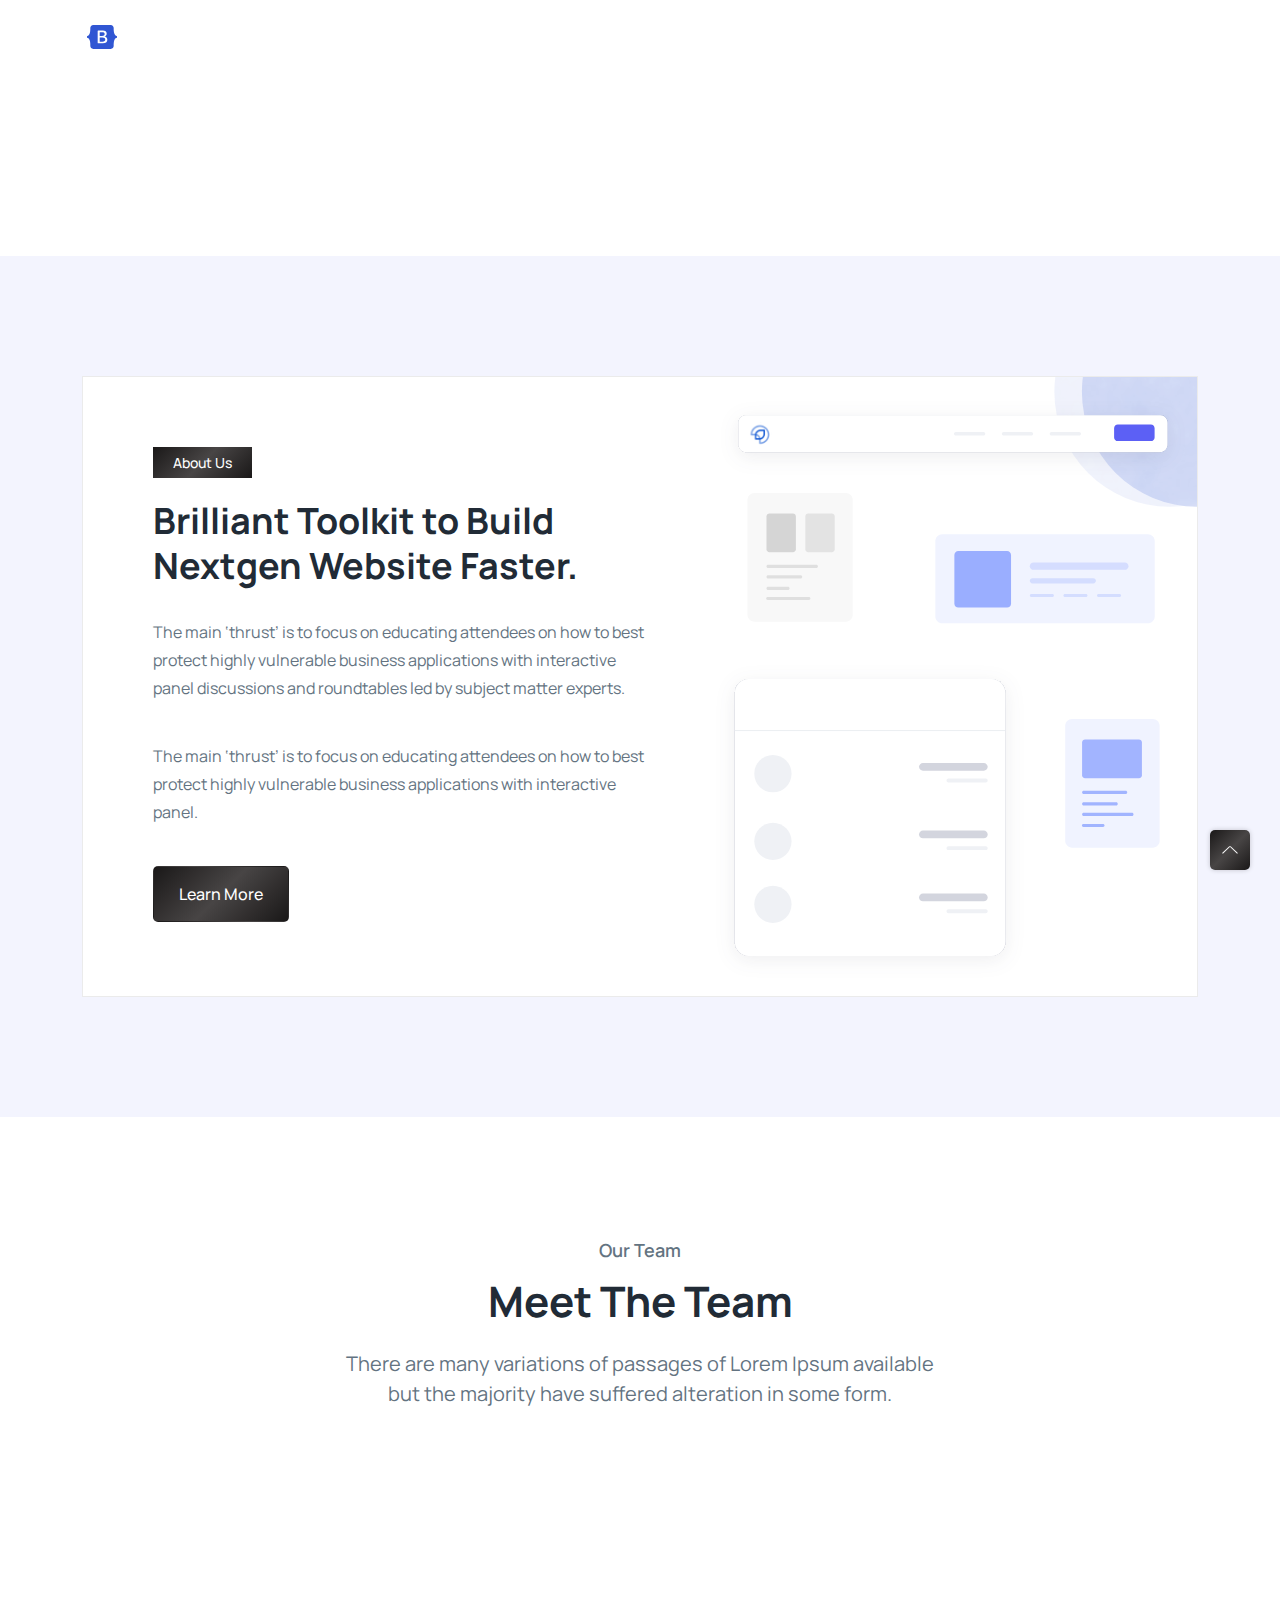
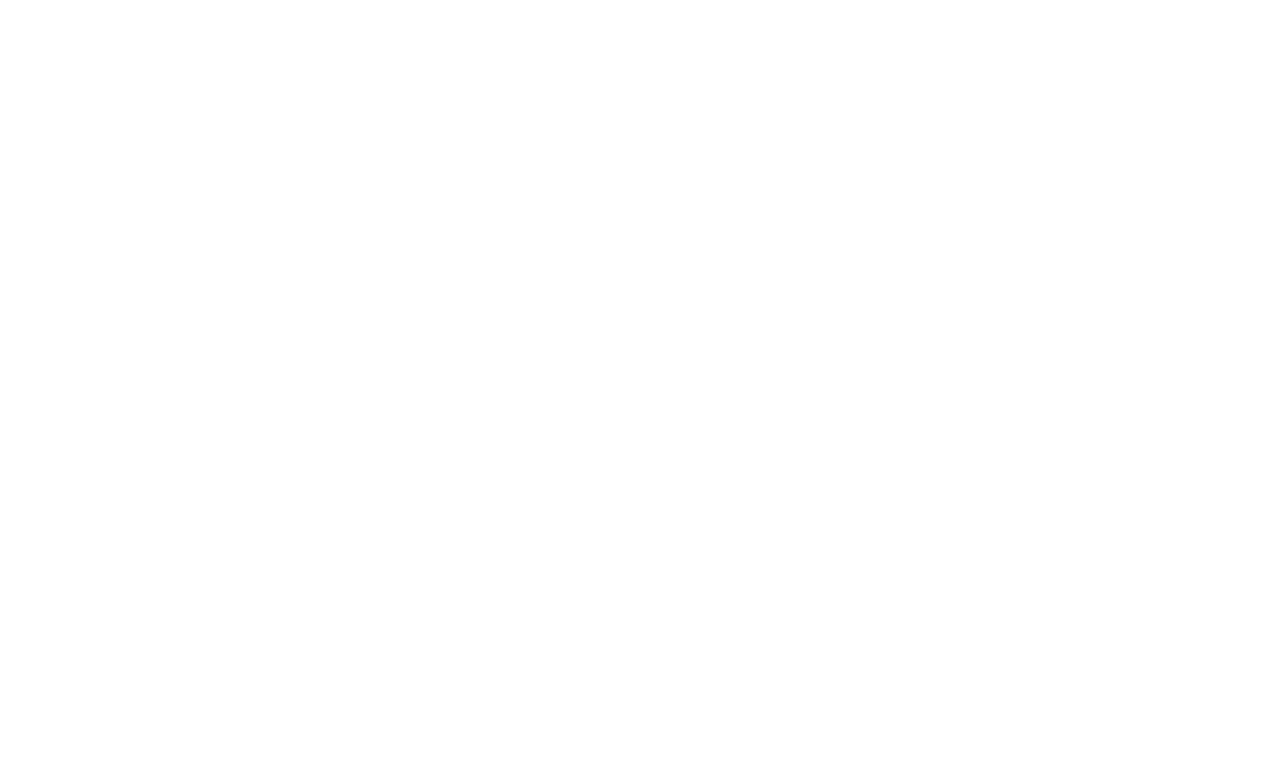
==== about.html @ 3d9ef521 "initial files" ====
<!-- =========

	Template Name: Play
	Author: UIdeck
	Author URI: https://uideck.com/
	Support: https://uideck.com/support/
	Version: 1.1

========== -->

<!DOCTYPE html>
<html lang="en">
  <head>
    <meta charset="UTF-8" />
    <meta http-equiv="X-UA-Compatible" content="IE=edge" />
    <meta name="viewport" content="width=device-width, initial-scale=1.0" />
    <title>Play | Open source Project by UIdeck</title>

    <!--====== Favicon Icon ======-->
    <link
      rel="shortcut icon"
      href="assets/images/favicon.svg"
      type="image/svg"
    />

    <!-- ===== All CSS files ===== -->
    <link rel="stylesheet" href="assets/css/bootstrap.min.css" />
    <link rel="stylesheet" href="assets/css/animate.css" />
    <link rel="stylesheet" href="assets/css/lineicons.css" />
    <link rel="stylesheet" href="assets/css/ud-styles.css" />
  </head>
  <body>
    <!-- ====== Header Start ====== -->
    <header class="ud-header">
      <div class="container">
        <div class="row">
          <div class="col-lg-12">
            <nav class="navbar navbar-expand-lg">
              <a class="navbar-brand" href="index.html">
                <img src="assets/images/logo/logo.svg" alt="Logo" />
              </a>
              <button class="navbar-toggler">
                <span class="toggler-icon"> </span>
                <span class="toggler-icon"> </span>
                <span class="toggler-icon"> </span>
              </button>

              <div class="navbar-collapse">
                <ul id="nav" class="navbar-nav mx-auto">
                  <li class="nav-item">
                    <a class="ud-menu-scroll" href="#home">Home</a>
                  </li>

                  <li class="nav-item">
                    <a class="ud-menu-scroll" href="#about">About</a>
                  </li>
                  <li class="nav-item">
                    <a class="ud-menu-scroll" href="#pricing">Pricing</a>
                  </li>
                  <li class="nav-item">
                    <a class="ud-menu-scroll" href="#team">Team</a>
                  </li>
                  <li class="nav-item">
                    <a class="ud-menu-scroll" href="#contact">Contact</a>
                  </li>
                  <li class="nav-item nav-item-has-children">
                    <a href="javascript:void(0)"> Pages </a>
                    <ul class="ud-submenu">
                      <li class="ud-submenu-item">
                        <a href="about.html" class="ud-submenu-link">
                          About Page
                        </a>
                      </li>
                      <li class="ud-submenu-item">
                        <a href="pricing.html" class="ud-submenu-link">
                          Pricing Page
                        </a>
                      </li>
                      <li class="ud-submenu-item">
                        <a href="contact.html" class="ud-submenu-link">
                          Contact Page
                        </a>
                      </li>
                      <li class="ud-submenu-item">
                        <a href="blog.html" class="ud-submenu-link">
                          Blog Grid Page
                        </a>
                      </li>
                      <li class="ud-submenu-item">
                        <a href="blog-details.html" class="ud-submenu-link">
                          Blog Details Page
                        </a>
                      </li>
                      <li class="ud-submenu-item">
                        <a href="login.html" class="ud-submenu-link">
                          Sign In Page
                        </a>
                      </li>
                      <li class="ud-submenu-item">
                        <a href="404.html" class="ud-submenu-link">404 Page</a>
                      </li>
                    </ul>
                  </li>
                </ul>
              </div>

              <div class="navbar-btn d-none d-sm-inline-block">
                <a href="login.html" class="ud-main-btn ud-login-btn">
                  Sign In
                </a>
                <a class="ud-main-btn ud-white-btn" href="javascript:void(0)">
                  Sign Up
                </a>
              </div>
            </nav>
          </div>
        </div>
      </div>
    </header>
    <!-- ====== Header End ====== -->

    <!-- ====== Banner Start ====== -->
    <section class="ud-page-banner">
      <div class="container">
        <div class="row">
          <div class="col-lg-12">
            <div class="ud-banner-content">
              <h1>About Page</h1>
            </div>
          </div>
        </div>
      </div>
    </section>
    <!-- ====== Banner End ====== -->

    <!-- ====== About Start ====== -->
    <section id="about" class="ud-about">
      <div class="container">
        <div class="ud-about-wrapper wow fadeInUp" data-wow-delay=".2s">
          <div class="ud-about-content-wrapper">
            <div class="ud-about-content">
              <span class="tag">About Us</span>
              <h2>Brilliant Toolkit to Build Nextgen Website Faster.</h2>
              <p>
                The main ‘thrust’ is to focus on educating attendees on how to
                best protect highly vulnerable business applications with
                interactive panel discussions and roundtables led by subject
                matter experts.
              </p>

              <p>
                The main ‘thrust’ is to focus on educating attendees on how to
                best protect highly vulnerable business applications with
                interactive panel.
              </p>
              <a href="javascript:void(0)" class="ud-main-btn">Learn More</a>
            </div>
          </div>
          <div class="ud-about-image">
            <img src="assets/images/about/about-image.svg" alt="about-image" />
          </div>
        </div>
      </div>
    </section>
    <!-- ====== About End ====== -->

    <!-- ====== Team Start ====== -->
    <section id="team" class="ud-team">
      <div class="container">
        <div class="row">
          <div class="col-lg-12">
            <div class="ud-section-title mx-auto text-center">
              <span>Our Team</span>
              <h2>Meet The Team</h2>
              <p>
                There are many variations of passages of Lorem Ipsum available
                but the majority have suffered alteration in some form.
              </p>
            </div>
          </div>
        </div>

        <div class="row">
          <div class="col-xl-3 col-lg-3 col-sm-6">
            <div class="ud-single-team wow fadeInUp" data-wow-delay=".1s">
              <div class="ud-team-image-wrapper">
                <div class="ud-team-image">
                  <img src="assets/images/team/team-01.png" alt="team" />
                </div>

                <img
                  src="assets/images/team/dotted-shape.svg"
                  alt="shape"
                  class="shape shape-1"
                />
                <img
                  src="assets/images/team/shape-2.svg"
                  alt="shape"
                  class="shape shape-2"
                />
              </div>
              <div class="ud-team-info">
                <h5>Adveen Desuza</h5>
                <h6>UI Designer</h6>
              </div>
              <ul class="ud-team-socials">
                <li>
                  <a href="https://twitter.com/MusharofChy">
                    <i class="lni lni-facebook-filled"></i>
                  </a>
                </li>
                <li>
                  <a href="https://twitter.com/MusharofChy">
                    <i class="lni lni-twitter-filled"></i>
                  </a>
                </li>
                <li>
                  <a href="https://twitter.com/MusharofChy">
                    <i class="lni lni-instagram-filled"></i>
                  </a>
                </li>
              </ul>
            </div>
          </div>
          <div class="col-xl-3 col-lg-3 col-sm-6">
            <div class="ud-single-team wow fadeInUp" data-wow-delay=".15s">
              <div class="ud-team-image-wrapper">
                <div class="ud-team-image">
                  <img src="assets/images/team/team-02.png" alt="team" />
                </div>

                <img
                  src="assets/images/team/dotted-shape.svg"
                  alt="shape"
                  class="shape shape-1"
                />
                <img
                  src="assets/images/team/shape-2.svg"
                  alt="shape"
                  class="shape shape-2"
                />
              </div>
              <div class="ud-team-info">
                <h5>Jezmin uniya</h5>
                <h6>Product Designer</h6>
              </div>
              <ul class="ud-team-socials">
                <li>
                  <a href="https://twitter.com/MusharofChy">
                    <i class="lni lni-facebook-filled"></i>
                  </a>
                </li>
                <li>
                  <a href="https://twitter.com/MusharofChy">
                    <i class="lni lni-twitter-filled"></i>
                  </a>
                </li>
                <li>
                  <a href="https://twitter.com/MusharofChy">
                    <i class="lni lni-instagram-filled"></i>
                  </a>
                </li>
              </ul>
            </div>
          </div>
          <div class="col-xl-3 col-lg-3 col-sm-6">
            <div class="ud-single-team wow fadeInUp" data-wow-delay=".2s">
              <div class="ud-team-image-wrapper">
                <div class="ud-team-image">
                  <img src="assets/images/team/team-03.png" alt="team" />
                </div>

                <img
                  src="assets/images/team/dotted-shape.svg"
                  alt="shape"
                  class="shape shape-1"
                />
                <img
                  src="assets/images/team/shape-2.svg"
                  alt="shape"
                  class="shape shape-2"
                />
              </div>
              <div class="ud-team-info">
                <h5>Andrieo Gloree</h5>
                <h6>App Developer</h6>
              </div>
              <ul class="ud-team-socials">
                <li>
                  <a href="https://twitter.com/MusharofChy">
                    <i class="lni lni-facebook-filled"></i>
                  </a>
                </li>
                <li>
                  <a href="https://twitter.com/MusharofChy">
                    <i class="lni lni-twitter-filled"></i>
                  </a>
                </li>
                <li>
                  <a href="https://twitter.com/MusharofChy">
                    <i class="lni lni-instagram-filled"></i>
                  </a>
                </li>
              </ul>
            </div>
          </div>
          <div class="col-xl-3 col-lg-3 col-sm-6">
            <div class="ud-single-team wow fadeInUp" data-wow-delay=".25s">
              <div class="ud-team-image-wrapper">
                <div class="ud-team-image">
                  <img src="assets/images/team/team-04.png" alt="team" />
                </div>

                <img
                  src="assets/images/team/dotted-shape.svg"
                  alt="shape"
                  class="shape shape-1"
                />
                <img
                  src="assets/images/team/shape-2.svg"
                  alt="shape"
                  class="shape shape-2"
                />
              </div>
              <div class="ud-team-info">
                <h5>Jackie Sanders</h5>
                <h6>Content Writer</h6>
              </div>
              <ul class="ud-team-socials">
                <li>
                  <a href="https://twitter.com/MusharofChy">
                    <i class="lni lni-facebook-filled"></i>
                  </a>
                </li>
                <li>
                  <a href="https://twitter.com/MusharofChy">
                    <i class="lni lni-twitter-filled"></i>
                  </a>
                </li>
                <li>
                  <a href="https://twitter.com/MusharofChy">
                    <i class="lni lni-instagram-filled"></i>
                  </a>
                </li>
              </ul>
            </div>
          </div>
        </div>
      </div>
    </section>
    <!-- ====== Team End ====== -->

    <!-- ====== Footer Start ====== -->
    <footer class="ud-footer wow fadeInUp" data-wow-delay=".15s">
      <div class="shape shape-1">
        <img src="assets/images/footer/shape-1.svg" alt="shape" />
      </div>
      <div class="shape shape-2">
        <img src="assets/images/footer/shape-2.svg" alt="shape" />
      </div>
      <div class="shape shape-3">
        <img src="assets/images/footer/shape-3.svg" alt="shape" />
      </div>
      <div class="ud-footer-widgets">
        <div class="container">
          <div class="row">
            <div class="col-xl-3 col-lg-4 col-md-6">
              <div class="ud-widget">
                <a href="index.html" class="ud-footer-logo">
                  <img src="assets/images/logo/logo.svg" alt="logo" />
                </a>
                <p class="ud-widget-desc">
                  We create digital experiences for brands and companies by
                  using technology.
                </p>
                <ul class="ud-widget-socials">
                  <li>
                    <a href="https://twitter.com/MusharofChy">
                      <i class="lni lni-facebook-filled"></i>
                    </a>
                  </li>
                  <li>
                    <a href="https://twitter.com/MusharofChy">
                      <i class="lni lni-twitter-filled"></i>
                    </a>
                  </li>
                  <li>
                    <a href="https://twitter.com/MusharofChy">
                      <i class="lni lni-instagram-filled"></i>
                    </a>
                  </li>
                  <li>
                    <a href="https://twitter.com/MusharofChy">
                      <i class="lni lni-linkedin-original"></i>
                    </a>
                  </li>
                </ul>
              </div>
            </div>

            <div class="col-xl-2 col-lg-2 col-md-6 col-sm-6">
              <div class="ud-widget">
                <h5 class="ud-widget-title">About Us</h5>
                <ul class="ud-widget-links">
                  <li>
                    <a href="javascript:void(0)">Home</a>
                  </li>
                  <li>
                    <a href="javascript:void(0)">Features</a>
                  </li>
                  <li>
                    <a href="javascript:void(0)">About</a>
                  </li>
                  <li>
                    <a href="javascript:void(0)">Testimonial</a>
                  </li>
                </ul>
              </div>
            </div>
            <div class="col-xl-2 col-lg-3 col-md-6 col-sm-6">
              <div class="ud-widget">
                <h5 class="ud-widget-title">Features</h5>
                <ul class="ud-widget-links">
                  <li>
                    <a href="javascript:void(0)">How it works</a>
                  </li>
                  <li>
                    <a href="javascript:void(0)">Privacy policy</a>
                  </li>
                  <li>
                    <a href="javascript:void(0)">Terms of service</a>
                  </li>
                  <li>
                    <a href="javascript:void(0)">Refund policy</a>
                  </li>
                </ul>
              </div>
            </div>
            <div class="col-xl-2 col-lg-3 col-md-6 col-sm-6">
              <div class="ud-widget">
                <h5 class="ud-widget-title">Our Products</h5>
                <ul class="ud-widget-links">
                  <li>
                    <a
                      href="https://lineicons.com/"
                      rel="nofollow noopner"
                      target="_blank"
                      >Lineicons
                    </a>
                  </li>
                  <li>
                    <a
                      href="https://ecommercehtml.com/"
                      rel="nofollow noopner"
                      target="_blank"
                      >Ecommerce HTML</a
                    >
                  </li>
                  <li>
                    <a
                      href="https://ayroui.com/"
                      rel="nofollow noopner"
                      target="_blank"
                      >Ayro UI</a
                    >
                  </li>
                  <li>
                    <a
                      href="https://graygrids.com/"
                      rel="nofollow noopner"
                      target="_blank"
                      >Plain Admin</a
                    >
                  </li>
                </ul>
              </div>
            </div>
            <div class="col-xl-3 col-lg-6 col-md-8 col-sm-10">
              <div class="ud-widget">
                <h5 class="ud-widget-title">Partners</h5>
                <ul class="ud-widget-brands">
                  <li>
                    <a
                      href="https://ayroui.com/"
                      rel="nofollow noopner"
                      target="_blank"
                    >
                      <img
                        src="assets/images/footer/brands/ayroui.svg"
                        alt="ayroui"
                      />
                    </a>
                  </li>
                  <li>
                    <a
                      href="https://ecommercehtml.com/"
                      rel="nofollow noopner"
                      target="_blank"
                    >
                      <img
                        src="assets/images/footer/brands/ecommerce-html.svg"
                        alt="ecommerce-html"
                      />
                    </a>
                  </li>
                  <li>
                    <a
                      href="https://graygrids.com/"
                      rel="nofollow noopner"
                      target="_blank"
                    >
                      <img
                        src="assets/images/footer/brands/graygrids.svg"
                        alt="graygrids"
                      />
                    </a>
                  </li>
                  <li>
                    <a
                      href="https://lineicons.com/"
                      rel="nofollow noopner"
                      target="_blank"
                    >
                      <img
                        src="assets/images/footer/brands/lineicons.svg"
                        alt="lineicons"
                      />
                    </a>
                  </li>
                  <li>
                    <a
                      href="https://uideck.com/"
                      rel="nofollow noopner"
                      target="_blank"
                    >
                      <img
                        src="assets/images/footer/brands/uideck.svg"
                        alt="uideck"
                      />
                    </a>
                  </li>
                  <li>
                    <a
                      href="https://tailwindtemplates.co/"
                      rel="nofollow noopner"
                      target="_blank"
                    >
                      <img
                        src="assets/images/footer/brands/tailwindtemplates.svg"
                        alt="tailwindtemplates"
                      />
                    </a>
                  </li>
                </ul>
              </div>
            </div>
          </div>
        </div>
      </div>
      <div class="ud-footer-bottom">
        <div class="container">
          <div class="row">
            <div class="col-md-8">
              <ul class="ud-footer-bottom-left">
                <li>
                  <a href="javascript:void(0)">Privacy policy</a>
                </li>
                <li>
                  <a href="javascript:void(0)">Support policy</a>
                </li>
                <li>
                  <a href="javascript:void(0)">Terms of service</a>
                </li>
              </ul>
            </div>
            <div class="col-md-4">
              <p class="ud-footer-bottom-right">
                Designed and Developed by
                <a href="https://uideck.com" rel="nofollow">UIdeck</a>
              </p>
            </div>
          </div>
        </div>
      </div>
    </footer>
    <!-- ====== Footer End ====== -->

    <!-- ====== Back To Top Start ====== -->
    <a href="javascript:void(0)" class="back-to-top">
      <i class="lni lni-chevron-up"> </i>
    </a>
    <!-- ====== Back To Top End ====== -->

    <!-- ====== All Javascript Files ====== -->
    <script src="assets/js/bootstrap.bundle.min.js"></script>
    <script src="assets/js/wow.min.js"></script>
    <script src="assets/js/main.js"></script>
  </body>
</html>
---- assets/css/ud-styles.css ----
/* =======

	Template Name: Play Bootstrap
	Author: UIdeck
	Author URI: https://uideck.com/
	Support: https://github.com/uideck/
	Version: 1.0

======== */
/*===========================
  COMMON css 
===========================*/
@import url("https://fonts.googleapis.com/css2?family=Inter:wght@200;300;400;500;600;700;800;900&display=swap");
@import url('https://fonts.googleapis.com/css2?family=Manrope:wght@200..800&display=swap');
:root {
  --font: "Manrope", sans-serif;
  --body-color: #637381;
  --heading-color: #212b36;
  --primary-color: linear-gradient(135deg, #1a1818, #484545,#1a1818)  ;
  --white: #ffffff;
}

body {
  font-family: var(--font);
  font-weight: normal;
  font-style: normal;
  color: var(--body-color);
  overflow-x: hidden;
}

* {
  margin: 0;
  padding: 0;
  -webkit-box-sizing: border-box;
  box-sizing: border-box;
}

img {
  max-width: 100%;
}

a,
button,
input,
textarea {
  -webkit-transition: all 0.3s ease-out 0s;
  transition: all 0.3s ease-out 0s;
}

a,
a:focus,
input:focus,
textarea:focus,
button:focus,
.navbar-toggler:focus {
  text-decoration: none;
  outline: none;
  -webkit-box-shadow: none;
          box-shadow: none;
}

a:focus,
a:hover {
  text-decoration: none;
}

i,
span,
a {
  display: inline-block;
}

audio,
canvas,
iframe,
img,
svg,
video {
  vertical-align: middle;
}

h1,
h2,
h3,
h4,
h5,
h6 {
  font-weight: 700;
  color: var(--heading-color);
  margin: 0px;
}

h1 {
  font-size: 48px;
}

h2 {
  font-size: 36px;
}

h3 {
  font-size: 28px;
}

h4 {
  font-size: 22px;
}

h5 {
  font-size: 18px;
}

h6 {
  font-size: 16px;
}

ul,
ol {
  margin: 0px;
  padding: 0px;
  list-style-type: none;
}

p {
  font-size: 16px;
  font-weight: 400;
  line-height: 26px;
  color: var(--body-color);
  margin: 0px;
}

.bg_cover {
  background-position: center center;
  background-size: cover;
  background-repeat: no-repeat;
  width: 100%;
  height: 100%;
}

/*===== All Button Style =====*/
.ud-main-btn {
  display: inline-block;
  text-align: center;
  white-space: nowrap;
  vertical-align: middle;
  font-weight: 500;
  font-size: 16px;
  border-radius: 5px;
  padding: 15px 25px;
  border: 1px solid transparent;
  color: var(--white);
  cursor: pointer;
  z-index: 5;
  -webkit-transition: all 0.4s ease-out 0s;
  transition: all 0.4s ease-out 0s;
  background: var(--primary-color);
}

.ud-main-btn:hover {
  color: var(--white);
  background: var(--heading-color);
}

@media (max-width: 767px) {
  .container {
    padding-left: 40px;
    padding-right: 40px;
  }
}

@media only screen and (min-width: 576px) and (max-width: 767px) {
  .container {
    padding-left: 20px;
    padding-right: 20px;
  }
}

.back-to-top {
  width: 40px;
  height: 40px;
  line-height: 40px;
  background: var(--primary-color);
  -webkit-box-shadow: 0px 0px 5px rgba(0, 0, 0, 0.2);
          box-shadow: 0px 0px 5px rgba(0, 0, 0, 0.2);
  text-align: center;
  -webkit-box-pack: center;
      -ms-flex-pack: center;
          justify-content: center;
  -webkit-box-align: center;
      -ms-flex-align: center;
          align-items: center;
  border-radius: 5px;
  position: fixed;
  right: 30px;
  bottom: 30px;
  z-index: 99;
  color: var(--white);
}

.back-to-top:hover {
  color: var(--white);
  background: var(--heading-color);
}

/* ===== Header CSS ===== */
.ud-header {
  position: absolute;
  top: 0;
  left: 0;
  width: 100%;
  z-index: 99;
  -webkit-transition: all 0.3s ease-out 0s;
  transition: all 0.3s ease-out 0s;
}

.sticky {
  position: fixed;
  z-index: 99;
  background-color: rgba(255, 255, 255, 0.8);
  -webkit-backdrop-filter: blur(5px);
          backdrop-filter: blur(5px);
  -webkit-box-shadow: inset 0 -1px 0 0 rgba(0, 0, 0, 0.1);
  box-shadow: inset 0 -1px 0 0 rgba(0, 0, 0, 0.1);
  -webkit-transition: all 0.3s ease-out 0s;
  transition: all 0.3s ease-out 0s;
}

.sticky .navbar {
  padding: 0;
}

.navbar {
  padding: 0px 0;
  border-radius: 5px;
  position: relative;
  -webkit-transition: all 0.3s ease-out 0s;
  transition: all 0.3s ease-out 0s;
}

.navbar-brand {
  padding: 0;
}

@media only screen and (min-width: 768px) and (max-width: 991px), (max-width: 767px) {
  .navbar-brand {
    padding: 5px 0px;
  }
}

.navbar-brand img {
  max-width: 160px;
}

.navbar-toggler {
  padding: 0;
}

.navbar-toggler .toggler-icon {
  width: 30px;
  height: 2px;
  background-color: var(--white);
  display: block;
  margin: 5px 0;
  position: relative;
  -webkit-transition: all 0.3s ease-out 0s;
  transition: all 0.3s ease-out 0s;
}

.navbar-toggler.active .toggler-icon:nth-of-type(1) {
  -webkit-transform: rotate(45deg);
  transform: rotate(45deg);
  top: 7px;
}

.navbar-toggler.active .toggler-icon:nth-of-type(2) {
  opacity: 0;
}

.navbar-toggler.active .toggler-icon:nth-of-type(3) {
  -webkit-transform: rotate(135deg);
  transform: rotate(135deg);
  top: -7px;
}

@media only screen and (min-width: 768px) and (max-width: 991px), (max-width: 767px) {
  .navbar-collapse {
    position: absolute;
    top: 100%;
    right: 0;
    max-width: 300px;
    width: 100%;
    background-color: var(--white);
    z-index: 9;
    -webkit-box-shadow: 0px 15px 20px 0px rgba(0, 0, 0, 0.1);
    box-shadow: 0px 15px 20px 0px rgba(0, 0, 0, 0.1);
    padding: 0px;
    display: none;
    border-radius: 5px;
  }
  .navbar-collapse.show {
    display: block;
  }
}

@media only screen and (min-width: 768px) and (max-width: 991px), (max-width: 767px) {
  .navbar-nav {
    padding: 20px 30px;
  }
}

.navbar-nav .nav-item {
  position: relative;
  padding: 0px 20px;
}

@media only screen and (min-width: 992px) and (max-width: 1199px) {
  .navbar-nav .nav-item {
    padding: 0px 12px;
  }
}

@media only screen and (min-width: 768px) and (max-width: 991px), (max-width: 767px) {
  .navbar-nav .nav-item {
    padding: 0px;
  }
}

.navbar-nav .nav-item > a {
  font-size: 16px;
  font-weight: 400;
  color: var(--white);
  -webkit-transition: all 0.3s ease-out 0s;
  transition: all 0.3s ease-out 0s;
  padding: 25px 8px;
  position: relative;
}

@media only screen and (min-width: 768px) and (max-width: 991px), (max-width: 767px) {
  .navbar-nav .nav-item > a {
    display: block;
    padding: 8px 0;
    color: var(--heading-color);
  }
}

.navbar-nav .nav-item > a:hover, .navbar-nav .nav-item > a.active {
  color: var(--white);
  opacity: 0.5;
}

@media only screen and (min-width: 768px) and (max-width: 991px), (max-width: 767px) {
  .navbar-nav .nav-item > a:hover, .navbar-nav .nav-item > a.active {
    color: var(--primary-color);
    opacity: 1;
  }
}

.navbar-nav .nav-item .ud-submenu {
  position: absolute;
  width: 250px;
  background: var(--white);
  top: 110%;
  padding: 20px 30px;
  -webkit-box-shadow: 0 15px 44px rgba(140, 140, 140, 0.18);
          box-shadow: 0 15px 44px rgba(140, 140, 140, 0.18);
  border-radius: 5px;
  opacity: 0;
  visibility: hidden;
  -webkit-transition: all 0.3s ease-out 0s;
  transition: all 0.3s ease-out 0s;
}

@media only screen and (min-width: 768px) and (max-width: 991px), (max-width: 767px) {
  .navbar-nav .nav-item .ud-submenu {
    position: static;
    -webkit-box-shadow: none;
            box-shadow: none;
    width: 100%;
    padding: 0px;
    opacity: 1;
    visibility: visible;
    display: none;
  }
}

.navbar-nav .nav-item .ud-submenu.show {
  display: block;
}

.navbar-nav .nav-item .ud-submenu .ud-submenu-link {
  padding: 7px 0;
  color: var(--heading-color);
  font-size: 14px;
}

.navbar-nav .nav-item .ud-submenu .ud-submenu-link:hover {
  color: var(--primary-color);
}

.navbar-nav .nav-item:hover > a {
  color: var(--white);
  opacity: 0.5;
}

@media only screen and (min-width: 768px) and (max-width: 991px), (max-width: 767px) {
  .navbar-nav .nav-item:hover > a {
    color: var(--primary-color);
    opacity: 1;
  }
}

.navbar-nav .nav-item:hover > .ud-submenu {
  opacity: 1;
  visibility: visible;
  top: 100%;
}

.navbar-nav .nav-item.nav-item-has-children > a {
  position: relative;
}

.navbar-nav .nav-item.nav-item-has-children > a::after {
  content: "";
  -webkit-box-sizing: border-box;
          box-sizing: border-box;
  position: absolute;
  width: 10px;
  height: 10px;
  border-bottom: 2px solid;
  border-right: 2px solid;
  -webkit-transform: rotate(45deg) translateY(-50%);
          transform: rotate(45deg) translateY(-50%);
  right: -15px;
  top: 50%;
  margin-top: -2px;
}

@media only screen and (min-width: 768px) and (max-width: 991px), (max-width: 767px) {
  .navbar-nav .nav-item.nav-item-has-children > a::after {
    right: 5px;
  }
}

@media only screen and (min-width: 768px) and (max-width: 991px), (max-width: 767px) {
  .navbar-btn {
    position: absolute;
    top: 50%;
    right: 50px;
    -webkit-transform: translateY(-50%);
    transform: translateY(-50%);
  }
}

.navbar-btn .ud-main-btn {
  padding: 8px 16px;
  background: transparent;
}

.navbar-btn .ud-login-btn:hover {
  opacity: 0.5;
}

.navbar-btn .ud-white-btn {
  background: rgba(255, 255, 255, 0.2);
}

.navbar-btn .ud-white-btn:hover {
  background: white;
  color: var(--heading-color);
}

.sticky .navbar-toggler .toggler-icon {
  background-color: var(--heading-color);
}

.sticky .navbar-nav .nav-item:hover > a {
  color: var(--primary-color);
  opacity: 1;
}

.sticky .navbar-nav .nav-item a {
  color: var(--heading-color);
}

.sticky .navbar-nav .nav-item a.active, .sticky .navbar-nav .nav-item a:hover {
  color: var(--primary-color);
  opacity: 1;
}

.sticky .navbar-btn .ud-main-btn.ud-login-btn {
  color: var(--heading-color);
}

.sticky .navbar-btn .ud-main-btn.ud-login-btn:hover {
  color: var(--primary-color);
  opacity: 1;
}

.sticky .navbar-btn .ud-white-btn {
  background: var(--primary-color);
  color: var(--white);
}

.sticky .navbar-btn .ud-white-btn:hover {
  background: var(--heading-color);
}

/* ===== Hero CSS ===== */
.ud-hero {
  background: var(--primary-color);
  padding-top: 180px;
}

@media only screen and (min-width: 768px) and (max-width: 991px) {
  .ud-hero {
    padding-top: 160px;
  }
}

@media (max-width: 767px) {
  .ud-hero {
    padding-top: 130px;
  }
}

.ud-hero-content {
  max-width: 780px;
  margin: auto;
  margin-bottom: 30px;
}

.ud-hero-content .ud-hero-title {
  color: var(--white);
  font-weight: 700;
  font-size: 45px;
  line-height: 60px;
  text-align: center;
  margin-bottom: 30px;
}

@media only screen and (min-width: 768px) and (max-width: 991px) {
  .ud-hero-content .ud-hero-title {
    font-size: 38px;
    line-height: 50px;
  }
}

@media (max-width: 767px) {
  .ud-hero-content .ud-hero-title {
    font-size: 26px;
    line-height: 38px;
  }
}

.ud-hero-content .ud-hero-desc {
  font-weight: normal;
  font-size: 20px;
  line-height: 35px;
  text-align: center;
  color: var(--white);
  opacity: 0.8;
  max-width: 600px;
  margin: auto;
  margin-bottom: 30px;
}

@media (max-width: 767px) {
  .ud-hero-content .ud-hero-desc {
    font-size: 16px;
    line-height: 30px;
  }
}

.ud-hero-buttons {
  display: -webkit-box;
  display: -ms-flexbox;
  display: flex;
  -webkit-box-align: center;
      -ms-flex-align: center;
          align-items: center;
  -webkit-box-pack: center;
      -ms-flex-pack: center;
          justify-content: center;
}

.ud-hero-buttons .ud-main-btn {
  margin: 8px;
}

@media (max-width: 767px) {
  .ud-hero-buttons .ud-main-btn {
    margin: 5px;
  }
}

@media (max-width: 767px) {
  .ud-hero-buttons .ud-main-btn {
    padding: 12px 16px;
  }
}

.ud-hero-buttons .ud-white-btn {
  background: var(--white);
  color: var(--heading-color);
}

.ud-hero-buttons .ud-white-btn:hover {
  -webkit-box-shadow: 0px 0px 25px rgba(0, 0, 0, 0.2);
          box-shadow: 0px 0px 25px rgba(0, 0, 0, 0.2);
  background: #fefefe;
  color: var(--primary-color);
}

.ud-hero-buttons .ud-link-btn:hover {
  color: var(--white);
  background: transparent;
  opacity: 0.5;
}

.ud-hero-brands-wrapper {
  text-align: center;
  margin-bottom: 40px;
}

.ud-hero-brands-wrapper img {
  -webkit-transition: all 0.3s;
  transition: all 0.3s;
  opacity: 0.5;
  max-width: 250px;
}

.ud-hero-brands-wrapper img:hover {
  opacity: 1;
}

.ud-hero-image {
  max-width: 845px;
  margin: auto;
  text-align: center;
  position: relative;
  z-index: 1;
}

.ud-hero-image img {
  max-width: 100%;
  text-align: center;
}

.ud-hero-image .shape {
  position: absolute;
  z-index: -1;
}

.ud-hero-image .shape.shape-1 {
  bottom: 0;
  left: -30px;
}

.ud-hero-image .shape.shape-2 {
  top: -20px;
  right: -20px;
}

/* ===== Features CSS ===== */
.ud-features {
  padding-top: 120px;
  padding-bottom: 90px;
}

@media (max-width: 767px) {
  .ud-features {
    padding-top: 80px;
    padding-bottom: 40px;
  }
}

.ud-section-title {
  max-width: 620px;
  margin-bottom: 70px;
}

.ud-section-title span {
  font-weight: 600;
  font-size: 18px;
  color: var(--primary-color);
  margin-bottom: 10px;
}

.ud-section-title h2 {
  font-weight: 700;
  font-size: 42px;
  line-height: 55px;
  text-transform: capitalize;
  color: var(--heading-color);
  margin-bottom: 20px;
}

.ud-section-title p {
  font-size: 20px;
  line-height: 30px;
}

@media (max-width: 767px) {
  .ud-section-title p {
    font-size: 16px;
    line-height: 26px;
  }
}

.ud-single-feature {
  margin-bottom: 40px;
}

.ud-single-feature:hover .ud-feature-icon::before {
  -webkit-transform: rotate(45deg);
  transform: rotate(45deg);
}

.ud-single-feature .ud-feature-icon {
  width: 70px;
  height: 70px;
  display: -webkit-box;
  display: -ms-flexbox;
  display: flex;
  -webkit-box-align: center;
      -ms-flex-align: center;
          align-items: center;
  -webkit-box-pack: center;
      -ms-flex-pack: center;
          justify-content: center;
  border-radius: 14px;
  background: var(--primary-color);
  font-size: 32px;
  color: var(--white);
  position: relative;
  z-index: 1;
  text-align: center;
  margin-bottom: 40px;
}

.ud-single-feature .ud-feature-icon::before {
  content: "";
  position: absolute;
  width: 100%;
  height: 100%;
  top: 0;
  left: 0;
  border-radius: 14px;
  background: var(--primary-color);
  opacity: 0.2;
  z-index: -1;
  -webkit-transform: rotate(23deg);
  transform: rotate(23deg);
  -webkit-transition: all 0.3s ease-out 0s;
  transition: all 0.3s ease-out 0s;
}

.ud-single-feature .ud-feature-title {
  font-weight: 700;
  font-size: 20px;
  line-height: 28px;
  margin-bottom: 12px;
}

@media only screen and (min-width: 992px) and (max-width: 1199px) {
  .ud-single-feature .ud-feature-title {
    font-size: 18px;
    line-height: 26px;
  }
}

.ud-single-feature .ud-feature-desc {
  font-size: 16px;
  line-height: 24px;
  margin-bottom: 40px;
}

.ud-single-feature .ud-feature-link {
  font-weight: 500;
  color: var(--body-color);
}

.ud-single-feature .ud-feature-link:hover {
  color: var(--primary-color);
}

/* ===== About CSS ===== */
.ud-about {
  background: #f3f4fe;
  padding: 120px 0;
}

@media (max-width: 767px) {
  .ud-about {
    padding: 80px 0;
  }
}

.ud-about-wrapper {
  background: var(--white);
  border: 1px solid rgba(0, 0, 0, 0.08);
  display: -webkit-box;
  display: -ms-flexbox;
  display: flex;
  -webkit-box-pack: justify;
      -ms-flex-pack: justify;
          justify-content: space-between;
}

@media only screen and (min-width: 768px) and (max-width: 991px), (max-width: 767px) {
  .ud-about-wrapper {
    display: block;
  }
}

.ud-about-content-wrapper {
  padding: 70px;
}

@media (max-width: 767px) {
  .ud-about-content-wrapper {
    padding: 50px 30px;
  }
}

@media only screen and (min-width: 576px) and (max-width: 767px) {
  .ud-about-content-wrapper {
    padding: 50px;
  }
}

.ud-about-content {
  max-width: 500px;
}

.ud-about-content .tag {
  font-weight: 500;
  font-size: 14px;
  color: var(--white);
  background: var(--primary-color);
  padding: 5px 20px;
  display: inline-block;
  margin-bottom: 20px;
}

.ud-about-content h2 {
  font-weight: bold;
  font-size: 36px;
  line-height: 45px;
  margin-bottom: 30px;
}

@media (max-width: 767px) {
  .ud-about-content h2 {
    font-size: 26px;
    line-height: 38px;
  }
}

.ud-about-content p {
  font-size: 16px;
  line-height: 28px;
  margin-bottom: 40px;
}

.ud-about-content .ud-main-btn:hover {
  background: #2748b4;
  -webkit-box-shadow: 0px 0px 10px rgba(0, 0, 0, 0.3);
          box-shadow: 0px 0px 10px rgba(0, 0, 0, 0.3);
}

@media only screen and (min-width: 768px) and (max-width: 991px), (max-width: 767px) {
  .ud-about-image {
    text-align: center;
  }
}

/* ===== Pricing CSS ===== */
.ud-pricing {
  padding-top: 120px;
  padding-bottom: 90px;
}

@media (max-width: 767px) {
  .ud-pricing {
    padding-top: 80px;
    padding-bottom: 40px;
  }
}

.ud-single-pricing {
  margin-bottom: 40px;
  background: var(--white);
  border: 2px solid #d4deff;
  border-radius: 8px;
  text-align: center;
  padding: 45px 30px;
  position: relative;
}

.ud-single-pricing.active {
  background: -webkit-gradient(linear, left top, left bottom, from(#3056d3), to(#179bee));
  background: linear-gradient(180deg, #3056d3 0%, #179bee 100%);
  border: none;
  padding: 55px 30px;
}

.ud-single-pricing.active .ud-pricing-header h3,
.ud-single-pricing.active .ud-pricing-header h4 {
  color: var(--white);
}

.ud-single-pricing.active .ud-pricing-body li {
  color: var(--white);
}

.ud-single-pricing.first-item::after, .ud-single-pricing.last-item::after {
  content: "";
  position: absolute;
  width: 55px;
  height: 55px;
  z-index: 1;
}

.ud-single-pricing.first-item::after {
  background: var(--primary-color);
  left: -2px;
  bottom: -2px;
  border-radius: 0px 55px 0px 8px;
}

.ud-single-pricing.last-item::after {
  background: #13c296;
  top: -2px;
  right: -2px;
  border-radius: 0px 8px 0px 55px;
}

.ud-single-pricing .ud-popular-tag {
  display: inline-block;
  padding: 10px 25px;
  background: var(--white);
  border-radius: 30px;
  color: var(--primary-color);
  margin-bottom: 20px;
  font-weight: 600;
}

.ud-single-pricing .ud-pricing-header h3 {
  font-weight: 500;
  font-size: 15px;
  margin-bottom: 8px;
}

.ud-single-pricing .ud-pricing-header h4 {
  font-weight: 600;
  font-size: 26px;
  color: var(--primary-color);
  margin-bottom: 40px;
}

.ud-single-pricing .ud-pricing-body {
  margin-bottom: 40px;
}

.ud-single-pricing .ud-pricing-body li {
  font-weight: 500;
  font-size: 15px;
  margin-bottom: 18px;
}

.ud-single-pricing .ud-main-btn {
  border-radius: 30px;
  padding: 15px 40px;
}

.ud-single-pricing .ud-border-btn {
  border: 1px solid #d4deff;
  color: var(--primary-color);
  background: var(--white);
}

.ud-single-pricing .ud-border-btn:hover {
  color: var(--white);
  border-color: var(--primary-color);
  background: var(--primary-color);
}

.ud-single-pricing .ud-white-btn {
  background: var(--white);
  color: var(--heading-color);
}

.ud-single-pricing .ud-white-btn:hover {
  color: var(--white);
  background: var(--heading-color);
}

/* ===== FAQ CSS ===== */
.ud-faq {
  padding-top: 120px;
  padding-bottom: 90px;
  background: #f3f4fe;
  position: relative;
  z-index: 1;
}

@media (max-width: 767px) {
  .ud-faq {
    padding-top: 80px;
    padding-bottom: 50px;
  }
}

.ud-faq .shape {
  position: absolute;
  z-index: -1;
  left: 0;
  bottom: 0;
}

.ud-single-faq {
  background: var(--white);
  border: 1px solid #f3f4fe;
  -webkit-box-shadow: 0px 20px 95px rgba(201, 203, 204, 0.3);
          box-shadow: 0px 20px 95px rgba(201, 203, 204, 0.3);
  border-radius: 10px;
  margin-bottom: 30px;
}

.ud-single-faq .ud-faq-btn {
  text-align: left;
  display: -webkit-box;
  display: -ms-flexbox;
  display: flex;
  width: 100%;
  -webkit-box-align: center;
      -ms-flex-align: center;
          align-items: center;
  border: none;
  background: transparent;
  font-weight: 600;
  font-size: 18px;
  color: var(--heading-color);
  opacity: 0.88;
  padding: 30px;
}

@media only screen and (min-width: 992px) and (max-width: 1199px), (max-width: 767px) {
  .ud-single-faq .ud-faq-btn {
    padding: 15px;
  }
}

.ud-single-faq .ud-faq-btn.collapsed span.icon i {
  -webkit-transform: rotate(0deg);
  transform: rotate(0deg);
}

.ud-single-faq .ud-faq-btn span.icon {
  display: -webkit-box;
  display: -ms-flexbox;
  display: flex;
  -webkit-box-align: center;
      -ms-flex-align: center;
          align-items: center;
  -webkit-box-pack: center;
      -ms-flex-pack: center;
          justify-content: center;
  width: 42px;
  height: 42px;
  background: rgba(48, 86, 211, 0.06);
  border-radius: 10px;
  color: var(--primary-color);
  margin-right: 24px;
}

.ud-single-faq .ud-faq-btn span.icon i {
  -webkit-transform: rotate(180deg);
  transform: rotate(180deg);
  -webkit-transition: all 0.3s;
  transition: all 0.3s;
  font-size: 14px;
  font-weight: 700;
}

.ud-single-faq .ud-faq-body {
  padding: 0px 30px 40px 95px;
}

@media only screen and (min-width: 992px) and (max-width: 1199px), (max-width: 767px) {
  .ud-single-faq .ud-faq-body {
    padding: 0px 16px 20px 82px;
  }
}

/* ===== Testimonials CSS ===== */
.ud-testimonials {
  padding-top: 120px;
}

@media (max-width: 767px) {
  .ud-testimonials {
    padding-top: 80px;
  }
}

.ud-single-testimonial {
  padding: 30px;
  -webkit-box-shadow: 0px 60px 120px -20px #ebeffd;
          box-shadow: 0px 60px 120px -20px #ebeffd;
  background: var(--white);
  margin-bottom: 50px;
}

.ud-single-testimonial .ud-testimonial-ratings {
  margin-bottom: 10px;
}

.ud-single-testimonial .ud-testimonial-ratings i {
  color: #fbb040;
}

.ud-single-testimonial .ud-testimonial-content {
  margin-bottom: 25px;
}

.ud-single-testimonial .ud-testimonial-content p {
  font-size: 16px;
  line-height: 30px;
  color: #637381;
}

.ud-single-testimonial .ud-testimonial-info {
  display: -webkit-box;
  display: -ms-flexbox;
  display: flex;
  -webkit-box-align: center;
      -ms-flex-align: center;
          align-items: center;
}

.ud-single-testimonial .ud-testimonial-info .ud-testimonial-image {
  width: 50px;
  height: 50px;
  border-radius: 50%;
  overflow: hidden;
  margin-right: 20px;
}

.ud-single-testimonial .ud-testimonial-info .ud-testimonial-meta h4 {
  font-weight: 600;
  font-size: 14px;
}

.ud-single-testimonial .ud-testimonial-info .ud-testimonial-meta p {
  font-size: 12px;
  color: #969696;
}

.ud-brands .ud-title {
  margin-bottom: 30px;
}

.ud-brands .ud-title h6 {
  font-weight: normal;
  font-size: 12px;
  color: var(--body-color);
  display: inline-block;
  position: relative;
}

.ud-brands .ud-title h6::after {
  content: "";
  position: absolute;
  width: 30px;
  height: 1px;
  background: #afb2b5;
  right: -40px;
  top: 50%;
}

.ud-brands .ud-brands-logo {
  display: -webkit-box;
  display: -ms-flexbox;
  display: flex;
  -webkit-box-align: center;
      -ms-flex-align: center;
          align-items: center;
  -ms-flex-wrap: wrap;
      flex-wrap: wrap;
  margin-right: -40px;
}

.ud-brands .ud-brands-logo .ud-single-logo {
  margin-right: 40px;
  margin-bottom: 20px;
  max-width: 140px;
}

.ud-brands .ud-brands-logo .ud-single-logo:hover img {
  -webkit-filter: none;
          filter: none;
}

.ud-brands .ud-brands-logo .ud-single-logo img {
  -webkit-filter: grayscale(1);
          filter: grayscale(1);
  -webkit-transition: all 0.3s ease-out 0s;
  transition: all 0.3s ease-out 0s;
}

/* ===== Team CSS ===== */
.ud-team {
  padding-top: 120px;
  padding-bottom: 80px;
}

@media (max-width: 767px) {
  .ud-team {
    padding-top: 80px;
    padding-bottom: 40px;
  }
}

.ud-single-team {
  margin-bottom: 40px;
}

.ud-single-team .ud-team-image-wrapper {
  width: 170px;
  height: 170px;
  position: relative;
  margin: 0px auto 25px;
}

.ud-single-team .ud-team-image {
  border-radius: 50%;
}

.ud-single-team .ud-team-image img {
  width: 100%;
  border-radius: 50%;
}

.ud-single-team .shape {
  position: absolute;
  z-index: -1;
}

.ud-single-team .shape.shape-1 {
  top: 0;
  left: 0;
}

.ud-single-team .shape.shape-2 {
  bottom: 0;
  right: 0;
}

.ud-single-team .ud-team-info {
  text-align: center;
  margin-bottom: 20px;
}

.ud-single-team .ud-team-info h5 {
  font-weight: 500;
  font-size: 18px;
  text-transform: capitalize;
  margin-bottom: 10px;
}

.ud-single-team .ud-team-info h6 {
  font-weight: 500;
  font-size: 12px;
  color: var(--body-color);
}

.ud-single-team .ud-team-socials {
  display: -webkit-box;
  display: -ms-flexbox;
  display: flex;
  -webkit-box-align: center;
      -ms-flex-align: center;
          align-items: center;
  -webkit-box-pack: center;
      -ms-flex-pack: center;
          justify-content: center;
}

.ud-single-team .ud-team-socials a {
  width: 32px;
  height: 32px;
  display: -webkit-box;
  display: -ms-flexbox;
  display: flex;
  -webkit-box-align: center;
      -ms-flex-align: center;
          align-items: center;
  -webkit-box-pack: center;
      -ms-flex-pack: center;
          justify-content: center;
  margin: 0px 10px;
  color: #cdced6;
}

.ud-single-team .ud-team-socials a:hover {
  color: var(--primary-color);
}

/* ===== Contact CSS ===== */
.ud-contact {
  padding: 120px 0px;
  position: relative;
}

@media (max-width: 767px) {
  .ud-contact {
    padding: 80px 0;
  }
}

.ud-contact::after {
  content: "";
  position: absolute;
  z-index: -1;
  width: 100%;
  top: 0;
  left: 0;
  height: 50%;
  background: #f3f4fe;
}

@media only screen and (min-width: 992px) and (max-width: 1199px) {
  .ud-contact::after {
    height: 45%;
  }
}

.ud-contact-title {
  margin-bottom: 150px;
}

@media only screen and (min-width: 768px) and (max-width: 991px), (max-width: 767px) {
  .ud-contact-title {
    margin-bottom: 50px;
  }
}

.ud-contact-title span {
  color: var(--heading-color);
  font-weight: 600;
  font-size: 15px;
  margin-bottom: 20px;
}

.ud-contact-title h2 {
  font-weight: 600;
  font-size: 35px;
  line-height: 41px;
}

.ud-contact-info-wrapper {
  display: -webkit-box;
  display: -ms-flexbox;
  display: flex;
  -webkit-box-pack: justify;
      -ms-flex-pack: justify;
          justify-content: space-between;
  -ms-flex-wrap: wrap;
      flex-wrap: wrap;
}

@media only screen and (min-width: 768px) and (max-width: 991px), (max-width: 767px) {
  .ud-contact-info-wrapper {
    margin-bottom: 50px;
  }
}

.ud-contact-info-wrapper .ud-single-info {
  display: -webkit-box;
  display: -ms-flexbox;
  display: flex;
  max-width: 100%;
  width: 330px;
  margin-bottom: 30px;
}

.ud-contact-info-wrapper .ud-info-icon {
  font-size: 32px;
  color: var(--primary-color);
  margin-right: 24px;
}

.ud-contact-info-wrapper .ud-info-meta h5 {
  font-weight: 600;
  font-size: 18px;
  margin-bottom: 15px;
}

.ud-contact-info-wrapper .ud-info-meta p {
  font-size: 15px;
  line-height: 24px;
}

.ud-contact-form-wrapper {
  -webkit-box-shadow: 0px 4px 28px rgba(0, 0, 0, 0.05);
          box-shadow: 0px 4px 28px rgba(0, 0, 0, 0.05);
  border-radius: 8px;
  background: var(--white);
  padding: 60px;
}

@media (max-width: 767px) {
  .ud-contact-form-wrapper {
    padding: 40px 30px;
  }
}

@media only screen and (min-width: 1200px) and (max-width: 1399px), only screen and (min-width: 992px) and (max-width: 1199px), only screen and (min-width: 576px) and (max-width: 767px) {
  .ud-contact-form-wrapper {
    padding: 50px 40px;
  }
}

.ud-contact-form-wrapper .ud-contact-form-title {
  font-style: normal;
  font-weight: 600;
  font-size: 28px;
  margin-bottom: 30px;
}

@media (max-width: 767px) {
  .ud-contact-form-wrapper .ud-contact-form-title {
    font-size: 24px;
  }
}

.ud-contact-form-wrapper .ud-form-group {
  margin-bottom: 25px;
}

.ud-contact-form-wrapper .ud-form-group label {
  display: block;
  font-weight: normal;
  font-size: 12px;
}

.ud-contact-form-wrapper .ud-form-group input,
.ud-contact-form-wrapper .ud-form-group textarea {
  display: block;
  width: 100%;
  padding: 15px 0;
  border: none;
  outline: none;
  border-bottom: 1px solid #f1f1f1;
  resize: none;
}

.ud-contact-form-wrapper .ud-form-group input:focus,
.ud-contact-form-wrapper .ud-form-group textarea:focus {
  border-color: var(--primary-color);
}

/* ===== Footer CSS ===== */
.ud-footer {
  background: var(--heading-color);
  padding-top: 100px;
  position: relative;
  z-index: 1;
  overflow: hidden;
}

.ud-footer .shape {
  position: absolute;
  z-index: -1;
}

.ud-footer .shape.shape-1 {
  top: 0;
  left: 0;
}

.ud-footer .shape.shape-2 {
  top: 0;
  right: 0;
}

.ud-footer .shape.shape-3 {
  bottom: 0;
  right: 0;
}

.ud-widget {
  margin-bottom: 50px;
}

.ud-widget .ud-footer-logo {
  max-width: 160px;
  display: block;
  margin-bottom: 10px;
}

.ud-widget .ud-footer-logo img {
  width: 100%;
}

.ud-widget .ud-widget-desc {
  font-size: 15px;
  line-height: 24px;
  color: #f3f4fe;
  margin-bottom: 30px;
  max-width: 260px;
}

.ud-widget .ud-widget-socials {
  display: -webkit-box;
  display: -ms-flexbox;
  display: flex;
  -webkit-box-align: center;
      -ms-flex-align: center;
          align-items: center;
}

.ud-widget .ud-widget-socials a {
  font-size: 16px;
  color: #dddddd;
  margin-right: 20px;
}

.ud-widget .ud-widget-socials a:hover {
  color: var(--primary-color);
}

.ud-widget .ud-widget-title {
  font-weight: 600;
  font-size: 18px;
  margin-bottom: 35px;
  color: var(--white);
}

.ud-widget .ud-widget-links a {
  display: inline-block;
  margin-bottom: 12px;
  font-size: 15px;
  line-height: 30px;
  color: #f3f4fe;
}

.ud-widget .ud-widget-links a:hover {
  color: var(--primary-color);
  padding-left: 10px;
}

.ud-widget .ud-widget-brands {
  display: -webkit-box;
  display: -ms-flexbox;
  display: flex;
  -ms-flex-wrap: wrap;
      flex-wrap: wrap;
  -webkit-box-pack: justify;
      -ms-flex-pack: justify;
          justify-content: space-between;
}

.ud-widget .ud-widget-brands a {
  display: block;
  max-width: 120px;
  margin-bottom: 20px;
  margin-right: 20px;
}

@media only screen and (min-width: 1200px) and (max-width: 1399px) {
  .ud-widget .ud-widget-brands a {
    max-width: 100px;
  }
}

.ud-footer-bottom {
  padding: 35px 0;
  border-top: 1px solid rgba(136, 144, 164, 0.43);
}

.ud-footer-bottom .ud-footer-bottom-left {
  display: -webkit-box;
  display: -ms-flexbox;
  display: flex;
  -webkit-box-align: center;
      -ms-flex-align: center;
          align-items: center;
}

@media (max-width: 767px) {
  .ud-footer-bottom .ud-footer-bottom-left {
    -webkit-box-pack: center;
        -ms-flex-pack: center;
            justify-content: center;
  }
}

.ud-footer-bottom .ud-footer-bottom-left a {
  font-weight: normal;
  font-size: 15px;
  color: #f3f4fe;
  margin-right: 30px;
  display: inline-block;
}

@media (max-width: 767px) {
  .ud-footer-bottom .ud-footer-bottom-left a {
    margin: 0px 8px 8px;
  }
}

.ud-footer-bottom .ud-footer-bottom-left a:hover {
  color: var(--primary-color);
}

.ud-footer-bottom .ud-footer-bottom-right {
  text-align: right;
  font-weight: normal;
  font-size: 15px;
  color: #f3f4fe;
}

.ud-footer-bottom .ud-footer-bottom-right a {
  color: var(--primary-color);
}

.ud-footer-bottom .ud-footer-bottom-right a:hover {
  text-decoration: underline;
}

@media (max-width: 767px) {
  .ud-footer-bottom .ud-footer-bottom-right {
    text-align: center;
    margin-top: 10px;
  }
}

/* ====== Banner CSS ======= */
.ud-page-banner {
  padding-top: 130px;
  padding-bottom: 80px;
  background: var(--primary-color);
  background-image: url("../images/banner/banner-bg.svg");
  background-position: center;
  background-repeat: no-repeat;
  background-size: cover;
}

.ud-banner-content {
  text-align: center;
  max-width: 600px;
  margin: auto;
}

.ud-banner-content h1 {
  color: var(--white);
  font-size: 38px;
  font-weight: 600;
}

/* ====== Login CSS ====== */
.ud-login {
  padding-top: 80px;
  padding-bottom: 80px;
}

.ud-login-wrapper {
  max-width: 500px;
  margin: auto;
  background: var(--white);
  text-align: center;
  padding: 60px;
  -webkit-box-shadow: 0px 10px 35px rgba(0, 0, 0, 0.05);
          box-shadow: 0px 10px 35px rgba(0, 0, 0, 0.05);
}

.ud-login-wrapper .ud-login-logo {
  margin-bottom: 30px;
}

.ud-login-form .ud-form-group {
  margin-bottom: 25px;
}

.ud-login-form .ud-form-group input {
  width: 100%;
  border: 2px solid #dddddd;
  border-radius: 4px;
  padding: 12px 24px;
  background: #fcfdfe;
  color: var(--body-color);
}

.ud-login-form .ud-form-group input:focus {
  border-color: var(--primary-color);
}

.ud-socials-connect {
  padding-top: 10px;
  padding-bottom: 30px;
}

.ud-socials-connect p {
  font-size: 16px;
  color: var(--body-color);
  margin-bottom: 10px;
}

.ud-socials-connect ul {
  display: -webkit-box;
  display: -ms-flexbox;
  display: flex;
  -webkit-box-align: center;
      -ms-flex-align: center;
          align-items: center;
  margin-left: -10px;
  margin-right: -10px;
}

.ud-socials-connect ul li {
  width: 100%;
}

.ud-socials-connect ul li a {
  height: 45px;
  background: var(--primary-color);
  display: -webkit-box;
  display: -ms-flexbox;
  display: flex;
  -webkit-box-align: center;
      -ms-flex-align: center;
          align-items: center;
  -webkit-box-pack: center;
      -ms-flex-pack: center;
          justify-content: center;
  margin: 10px;
  border-radius: 6px;
  color: var(--white);
  font-size: 20px;
}

.ud-socials-connect ul li a.facebook {
  background: #4064ac;
}

.ud-socials-connect ul li a.facebook:hover {
  background: #315294;
}

.ud-socials-connect ul li a.twitter {
  background: #1c9cea;
}

.ud-socials-connect ul li a.twitter:hover {
  background: #0f8bd8;
}

.ud-socials-connect ul li a.google {
  background: #d64937;
}

.ud-socials-connect ul li a.google:hover {
  background: #c53b29;
}

.forget-pass {
  font-size: 16px;
  color: var(--body-color);
  margin-bottom: 8px;
}

.signup-option {
  color: var(--body-color);
  font-size: 16px;
}

.signup-option a {
  color: var(--primary-color);
}

/* ====== Blog CSS ====== */
.ud-blog-grids {
  padding-top: 120px;
  padding-bottom: 80px;
}

.ud-blog-grids.ud-related-articles {
  padding-top: 100px;
}

@media (max-width: 767px) {
  .ud-blog-grids {
    padding-top: 80px;
    padding-bottom: 40px;
  }
}

.ud-single-blog {
  margin-bottom: 40px;
}

.ud-single-blog:hover .ud-blog-image img {
  -webkit-transform: scale(1.1) rotate(3deg);
  transform: scale(1.1) rotate(3deg);
}

.ud-single-blog .ud-blog-image {
  border-radius: 4px;
  overflow: hidden;
  margin-bottom: 30px;
}

.ud-single-blog .ud-blog-image a {
  display: block;
}

.ud-single-blog .ud-blog-image img {
  width: 100%;
  -webkit-transition: all 0.3s ease-out 0s;
  transition: all 0.3s ease-out 0s;
}

.ud-single-blog .ud-blog-date {
  display: -webkit-inline-box;
  display: -ms-inline-flexbox;
  display: inline-flex;
  font-size: 12px;
  font-weight: 600;
  padding: 8px 16px;
  background: var(--primary-color);
  color: var(--white);
  border-radius: 5px;
  margin-bottom: 20px;
}

.ud-single-blog .ud-blog-title {
  font-weight: 600;
  font-size: 24px;
  line-height: 32px;
  margin-bottom: 15px;
}

@media only screen and (min-width: 992px) and (max-width: 1199px) {
  .ud-single-blog .ud-blog-title {
    font-size: 20px;
    line-height: 28px;
  }
}

.ud-single-blog .ud-blog-title a {
  color: inherit;
}

.ud-single-blog .ud-blog-title a:hover {
  color: var(--primary-color);
}

.ud-single-blog .ud-blog-desc {
  font-size: 16px;
  line-height: 28px;
}

.ud-related-articles-title {
  font-weight: 800;
  font-size: 28px;
  padding-bottom: 25px;
  position: relative;
  margin-bottom: 50px;
}

.ud-related-articles-title::after {
  content: "";
  position: absolute;
  width: 80px;
  height: 2px;
  background: var(--primary-color);
  left: 0;
  bottom: 0;
}

/* ====== Blog Details CSS ====== */
.ud-blog-details {
  padding-top: 120px;
}

@media (max-width: 767px) {
  .ud-blog-details {
    padding-top: 80px;
  }
}

.ud-blog-details-image {
  position: relative;
  border-radius: 5px;
  overflow: hidden;
  height: 500px;
}

@media (max-width: 767px) {
  .ud-blog-details-image {
    height: 300px;
  }
}

.ud-blog-details-image > img {
  position: absolute;
  left: 0;
  top: 0;
  width: 100%;
  height: 100%;
  -o-object-fit: cover;
     object-fit: cover;
  -o-object-position: center center;
     object-position: center center;
}

.ud-blog-overlay {
  position: absolute;
  top: 0;
  left: 0;
  width: 100%;
  height: 100%;
  display: -webkit-box;
  display: -ms-flexbox;
  display: flex;
  -webkit-box-align: end;
      -ms-flex-align: end;
          align-items: flex-end;
  background: -webkit-gradient(linear, left top, left bottom, color-stop(46.88%, rgba(48, 86, 211, 0)), color-stop(93.23%, rgba(13, 21, 49, 0.72)));
  background: linear-gradient(180deg, rgba(48, 86, 211, 0) 46.88%, rgba(13, 21, 49, 0.72) 93.23%);
  border-radius: 5px;
  padding: 30px;
}

.ud-blog-overlay-content {
  display: -webkit-box;
  display: -ms-flexbox;
  display: flex;
  -webkit-box-align: center;
      -ms-flex-align: center;
          align-items: center;
}

@media (max-width: 767px) {
  .ud-blog-overlay-content {
    -webkit-box-orient: vertical;
    -webkit-box-direction: normal;
        -ms-flex-direction: column;
            flex-direction: column;
    -webkit-box-align: start;
        -ms-flex-align: start;
            align-items: flex-start;
  }
}

.ud-blog-overlay-content .ud-blog-author {
  display: -webkit-box;
  display: -ms-flexbox;
  display: flex;
  -webkit-box-align: center;
      -ms-flex-align: center;
          align-items: center;
  margin-right: 40px;
}

@media (max-width: 767px) {
  .ud-blog-overlay-content .ud-blog-author {
    margin-right: 0px;
    margin-bottom: 20px;
  }
}

.ud-blog-overlay-content .ud-blog-author img {
  width: 40px;
  height: 40px;
  border-radius: 50%;
  overflow: hidden;
  margin-right: 15px;
}

.ud-blog-overlay-content .ud-blog-author span {
  font-weight: 500;
  font-size: 14px;
  line-height: 28px;
  color: #ffffff;
}

.ud-blog-overlay-content .ud-blog-author a {
  color: inherit;
}

.ud-blog-overlay-content .ud-blog-author a:hover {
  color: var(--primary-color);
}

.ud-blog-overlay-content .ud-blog-meta {
  display: -webkit-box;
  display: -ms-flexbox;
  display: flex;
  -webkit-box-align: center;
      -ms-flex-align: center;
          align-items: center;
}

.ud-blog-overlay-content .ud-blog-meta p {
  display: -webkit-box;
  display: -ms-flexbox;
  display: flex;
  -webkit-box-align: center;
      -ms-flex-align: center;
          align-items: center;
  font-weight: 500;
  font-size: 14px;
  line-height: 28px;
  color: #ffffff;
  margin-right: 30px;
}

.ud-blog-overlay-content .ud-blog-meta p:last-child {
  margin-right: 0px;
}

.ud-blog-overlay-content .ud-blog-meta p i {
  font-size: 16px;
  margin-right: 10px;
}

.ud-blog-details-content {
  padding-top: 60px;
}

@media only screen and (min-width: 1400px) and (max-width: 1920px), only screen and (min-width: 1200px) and (max-width: 1399px) {
  .ud-blog-details-content {
    padding-right: 50px;
  }
}

.ud-blog-details-title {
  font-weight: 700;
  font-size: 35px;
  line-height: 50px;
  margin-bottom: 35px;
}

@media (max-width: 767px) {
  .ud-blog-details-title {
    font-size: 26px;
    line-height: 35px;
  }
}

@media only screen and (min-width: 576px) and (max-width: 767px) {
  .ud-blog-details-title {
    font-size: 30px;
    line-height: 40px;
  }
}

.ud-blog-details-para {
  font-size: 16px;
  line-height: 28px;
  margin-bottom: 30px;
}

.ud-blog-details-subtitle {
  font-weight: 700;
  font-size: 26px;
  margin-bottom: 30px;
}

@media (max-width: 767px) {
  .ud-blog-details-subtitle {
    font-size: 22px;
    margin-bottom: 25px;
  }
}

.ud-blog-quote {
  background-image: url("../images/blog/quote-bg.svg");
  background-repeat: no-repeat;
  background-size: cover;
  padding: 40px;
  text-align: center;
  margin-bottom: 40px;
}

@media (max-width: 767px) {
  .ud-blog-quote {
    padding: 30px;
  }
}

.ud-blog-quote i {
  font-size: 40px;
  font-weight: 700;
  color: var(--primary-color);
  line-height: 1;
  margin-bottom: 20px;
}

@media (max-width: 767px) {
  .ud-blog-quote i {
    margin-bottom: 15px;
  }
}

.ud-blog-quote p {
  font-style: italic;
  font-weight: 600;
  font-size: 16px;
  line-height: 27px;
  text-align: center;
  color: var(--heading-color);
  margin-bottom: 15px;
}

@media (max-width: 767px) {
  .ud-blog-quote p {
    font-size: 14px;
    line-height: 24px;
  }
}

.ud-blog-quote h6 {
  color: var(--body-color);
  font-style: italic;
  font-weight: 500;
  font-size: 12px;
  line-height: 20px;
  text-align: center;
}

.ud-blog-details-action {
  display: -webkit-box;
  display: -ms-flexbox;
  display: flex;
  -webkit-box-align: center;
      -ms-flex-align: center;
          align-items: center;
  -webkit-box-pack: justify;
      -ms-flex-pack: justify;
          justify-content: space-between;
}

@media (max-width: 767px) {
  .ud-blog-details-action {
    -webkit-box-orient: vertical;
    -webkit-box-direction: normal;
        -ms-flex-direction: column;
            flex-direction: column;
    -webkit-box-align: start;
        -ms-flex-align: start;
            align-items: flex-start;
  }
}

.ud-blog-tags {
  display: -webkit-box;
  display: -ms-flexbox;
  display: flex;
  -webkit-box-align: center;
      -ms-flex-align: center;
          align-items: center;
}

@media (max-width: 767px) {
  .ud-blog-tags {
    margin-bottom: 20px;
  }
}

.ud-blog-tags li {
  margin-right: 14px;
}

.ud-blog-tags li:last-child {
  margin-right: 0px;
}

.ud-blog-tags a {
  padding: 8px 16px;
  font-size: 12px;
  font-weight: 500;
  color: var(--primary-color);
  background: rgba(48, 86, 211, 0.06);
  border-radius: 3px;
}

.ud-blog-tags a:hover {
  background: var(--primary-color);
  color: var(--white);
}

.ud-blog-share {
  display: -webkit-box;
  display: -ms-flexbox;
  display: flex;
  -webkit-box-align: center;
      -ms-flex-align: center;
          align-items: center;
}

.ud-blog-share h6 {
  font-weight: 500;
  font-size: 12px;
  color: var(--body-color);
  margin-right: 20px;
}

.ud-blog-share-links {
  display: -webkit-box;
  display: -ms-flexbox;
  display: flex;
  -webkit-box-align: center;
      -ms-flex-align: center;
          align-items: center;
}

.ud-blog-share-links li {
  margin-right: 14px;
}

.ud-blog-share-links li:last-child {
  margin-right: 0px;
}

.ud-blog-share-links a {
  font-size: 18px;
  width: 35px;
  height: 35px;
  display: -webkit-box;
  display: -ms-flexbox;
  display: flex;
  -webkit-box-align: center;
      -ms-flex-align: center;
          align-items: center;
  -webkit-box-pack: center;
      -ms-flex-pack: center;
          justify-content: center;
  border-radius: 50%;
  color: var(--white);
}

.ud-blog-share-links a.facebook {
  background: #4064ac;
}

.ud-blog-share-links a.facebook:hover {
  background: #315294;
}

.ud-blog-share-links a.twitter {
  background: #1c9cea;
}

.ud-blog-share-links a.twitter:hover {
  background: #0f8bd8;
}

.ud-blog-share-links a.linkedin {
  background: #007ab9;
}

.ud-blog-share-links a.linkedin:hover {
  background: #03689b;
}

.ud-blog-sidebar {
  padding-top: 60px;
}

.ud-newsletter-box {
  background: var(--primary-color);
  padding: 60px 45px;
  position: relative;
  z-index: 1;
  text-align: center;
  border-radius: 5px;
  margin-bottom: 50px;
}

@media only screen and (min-width: 992px) and (max-width: 1199px), (max-width: 767px) {
  .ud-newsletter-box {
    padding: 50px 30px;
  }
}

@media only screen and (min-width: 576px) and (max-width: 767px) {
  .ud-newsletter-box {
    padding: 60px 45px;
  }
}

.ud-newsletter-box .shape {
  position: absolute;
  z-index: -1;
}

.ud-newsletter-box .shape.shape-1 {
  top: 0;
  right: 0;
}

.ud-newsletter-box .shape.shape-2 {
  left: 0;
  bottom: 0;
}

.ud-newsletter-box .ud-newsletter-title {
  font-weight: 600;
  font-size: 25px;
  color: var(--white);
  margin-bottom: 5px;
}

@media only screen and (min-width: 992px) and (max-width: 1199px) {
  .ud-newsletter-box .ud-newsletter-title {
    font-size: 23px;
  }
}

.ud-newsletter-box p {
  font-size: 16px;
  line-height: 24px;
  color: var(--white);
}

.ud-newsletter-box .ud-newsletter-form {
  margin-top: 30px;
}

.ud-newsletter-box .ud-newsletter-form input {
  width: 100%;
  -webkit-box-shadow: 0px 4px 42px rgba(0, 0, 0, 0.01);
          box-shadow: 0px 4px 42px rgba(0, 0, 0, 0.01);
  border-radius: 5px;
  background: rgba(255, 255, 255, 0.2);
  color: var(--white);
  text-align: center;
  margin-bottom: 15px;
  border: 2px solid transparent;
  padding: 12px 20px;
}

.ud-newsletter-box .ud-newsletter-form input::-webkit-input-placeholder {
  color: var(--white);
  opacity: 1;
}

.ud-newsletter-box .ud-newsletter-form input:-ms-input-placeholder {
  color: var(--white);
  opacity: 1;
}

.ud-newsletter-box .ud-newsletter-form input::-ms-input-placeholder {
  color: var(--white);
  opacity: 1;
}

.ud-newsletter-box .ud-newsletter-form input::placeholder {
  color: var(--white);
  opacity: 1;
}

.ud-newsletter-box .ud-newsletter-form input:focus {
  border-color: var(--white);
}

.ud-newsletter-box .ud-newsletter-form .ud-main-btn {
  background: #13c296;
  -webkit-box-shadow: 0px 4px 42px rgba(0, 0, 0, 0.01);
          box-shadow: 0px 4px 42px rgba(0, 0, 0, 0.01);
  border-radius: 5px;
  width: 100%;
  margin-bottom: 24px;
}

.ud-newsletter-box .ud-newsletter-form .ud-main-btn:hover {
  background: var(--heading-color);
}

.ud-newsletter-box .ud-newsletter-form .ud-newsletter-note {
  font-weight: 500;
  font-size: 14px;
  line-height: 22px;
}

.ud-articles-box {
  margin-bottom: 50px;
}

.ud-articles-box .ud-articles-box-title {
  font-weight: 600;
  font-size: 28px;
  padding-bottom: 25px;
  position: relative;
  margin-bottom: 20px;
}

.ud-articles-box .ud-articles-box-title::after {
  content: "";
  position: absolute;
  width: 80px;
  height: 2px;
  background: var(--primary-color);
  left: 0;
  bottom: 0;
}

.ud-articles-box .ud-articles-list li {
  padding: 20px 0;
  border-bottom: 1px solid #f2f3f8;
  display: -webkit-box;
  display: -ms-flexbox;
  display: flex;
  -webkit-box-align: center;
      -ms-flex-align: center;
          align-items: center;
}

.ud-articles-box .ud-articles-list li:last-child {
  padding-bottom: 0px;
  border-bottom: 0px;
}

.ud-articles-box .ud-articles-list .ud-article-image {
  max-width: 80px;
  width: 100%;
  height: 80px;
  border-radius: 50%;
  overflow: hidden;
  margin-right: 20px;
}

@media only screen and (min-width: 992px) and (max-width: 1199px), (max-width: 767px) {
  .ud-articles-box .ud-articles-list .ud-article-image {
    max-width: 65px;
    height: 65px;
  }
}

@media only screen and (min-width: 576px) and (max-width: 767px) {
  .ud-articles-box .ud-articles-list .ud-article-image {
    max-width: 80px;
    height: 80px;
  }
}

.ud-articles-box .ud-articles-list .ud-article-image img {
  width: 100%;
}

.ud-articles-box .ud-articles-list .ud-article-title {
  font-weight: 500;
  font-size: 18px;
  line-height: 22px;
  margin-bottom: 5px;
}

@media only screen and (min-width: 992px) and (max-width: 1199px) {
  .ud-articles-box .ud-articles-list .ud-article-title {
    font-size: 16px;
  }
}

.ud-articles-box .ud-articles-list .ud-article-title a {
  color: inherit;
}

.ud-articles-box .ud-articles-list .ud-article-title a:hover {
  color: var(--primary-color);
}

.ud-articles-box .ud-articles-list .ud-article-author {
  font-size: 14px;
}

.ud-banner-ad {
  border-radius: 5px;
  overflow: hidden;
}

.ud-banner-ad a {
  display: block;
}

.ud-banner-ad img {
  width: 100%;
}

/* ====== Error 404 CSS ======= */
.ud-404 {
  padding-top: 120px;
  padding-bottom: 120px;
}

@media (max-width: 767px) {
  .ud-404 {
    padding-top: 80px;
    padding-bottom: 80px;
  }
}

.ud-404-wrapper {
  text-align: center;
  max-width: 850px;
  margin: 0px auto;
  background: var(--white);
  padding: 100px 60px;
  -webkit-box-shadow: 0px 0px 25px rgba(0, 0, 0, 0.1);
          box-shadow: 0px 0px 25px rgba(0, 0, 0, 0.1);
  border-radius: 10px;
  position: relative;
  overflow: hidden;
  z-index: 1;
}

@media (max-width: 767px) {
  .ud-404-wrapper {
    padding: 50px 30px;
  }
}

.ud-404-wrapper .shape {
  position: absolute;
  z-index: -1;
}

.ud-404-wrapper .shape.shape-1 {
  top: 0;
  left: 0;
}

.ud-404-wrapper .shape.shape-2 {
  right: 0;
  bottom: 0;
}

.ud-404-title {
  font-size: 42px;
  font-weight: 700;
  margin-bottom: 30px;
}

@media only screen and (min-width: 768px) and (max-width: 991px) {
  .ud-404-title {
    font-size: 35px;
  }
}

@media (max-width: 767px) {
  .ud-404-title {
    font-size: 30px;
  }
}

.ud-404-subtitle {
  font-size: 24px;
  font-weight: 400;
  margin-bottom: 30px;
}

@media only screen and (min-width: 768px) and (max-width: 991px) {
  .ud-404-subtitle {
    font-size: 22px;
  }
}

@media (max-width: 767px) {
  .ud-404-subtitle {
    font-size: 18px;
  }
}

.ud-404-links {
  display: -webkit-box;
  display: -ms-flexbox;
  display: flex;
  -webkit-box-align: center;
      -ms-flex-align: center;
          align-items: center;
  -webkit-box-pack: center;
      -ms-flex-pack: center;
          justify-content: center;
  -ms-flex-wrap: wrap;
      flex-wrap: wrap;
}

.ud-404-links a {
  font-size: 16px;
  font-weight: 500;
  padding: 12px 24px;
  color: var(--heading-color);
  background: rgba(48, 86, 211, 0.06);
  border-radius: 5px;
  margin: 5px 10px;
}

.ud-404-links a:hover {
  background: var(--heading-color);
  color: var(--white);
}

@media (max-width: 767px) {
  .ud-404-links a {
    margin: 5px 10px;
    font-size: 14px;
    padding: 10px 20px;
  }
}
/*# sourceMappingURL=ud-styles.css.map */
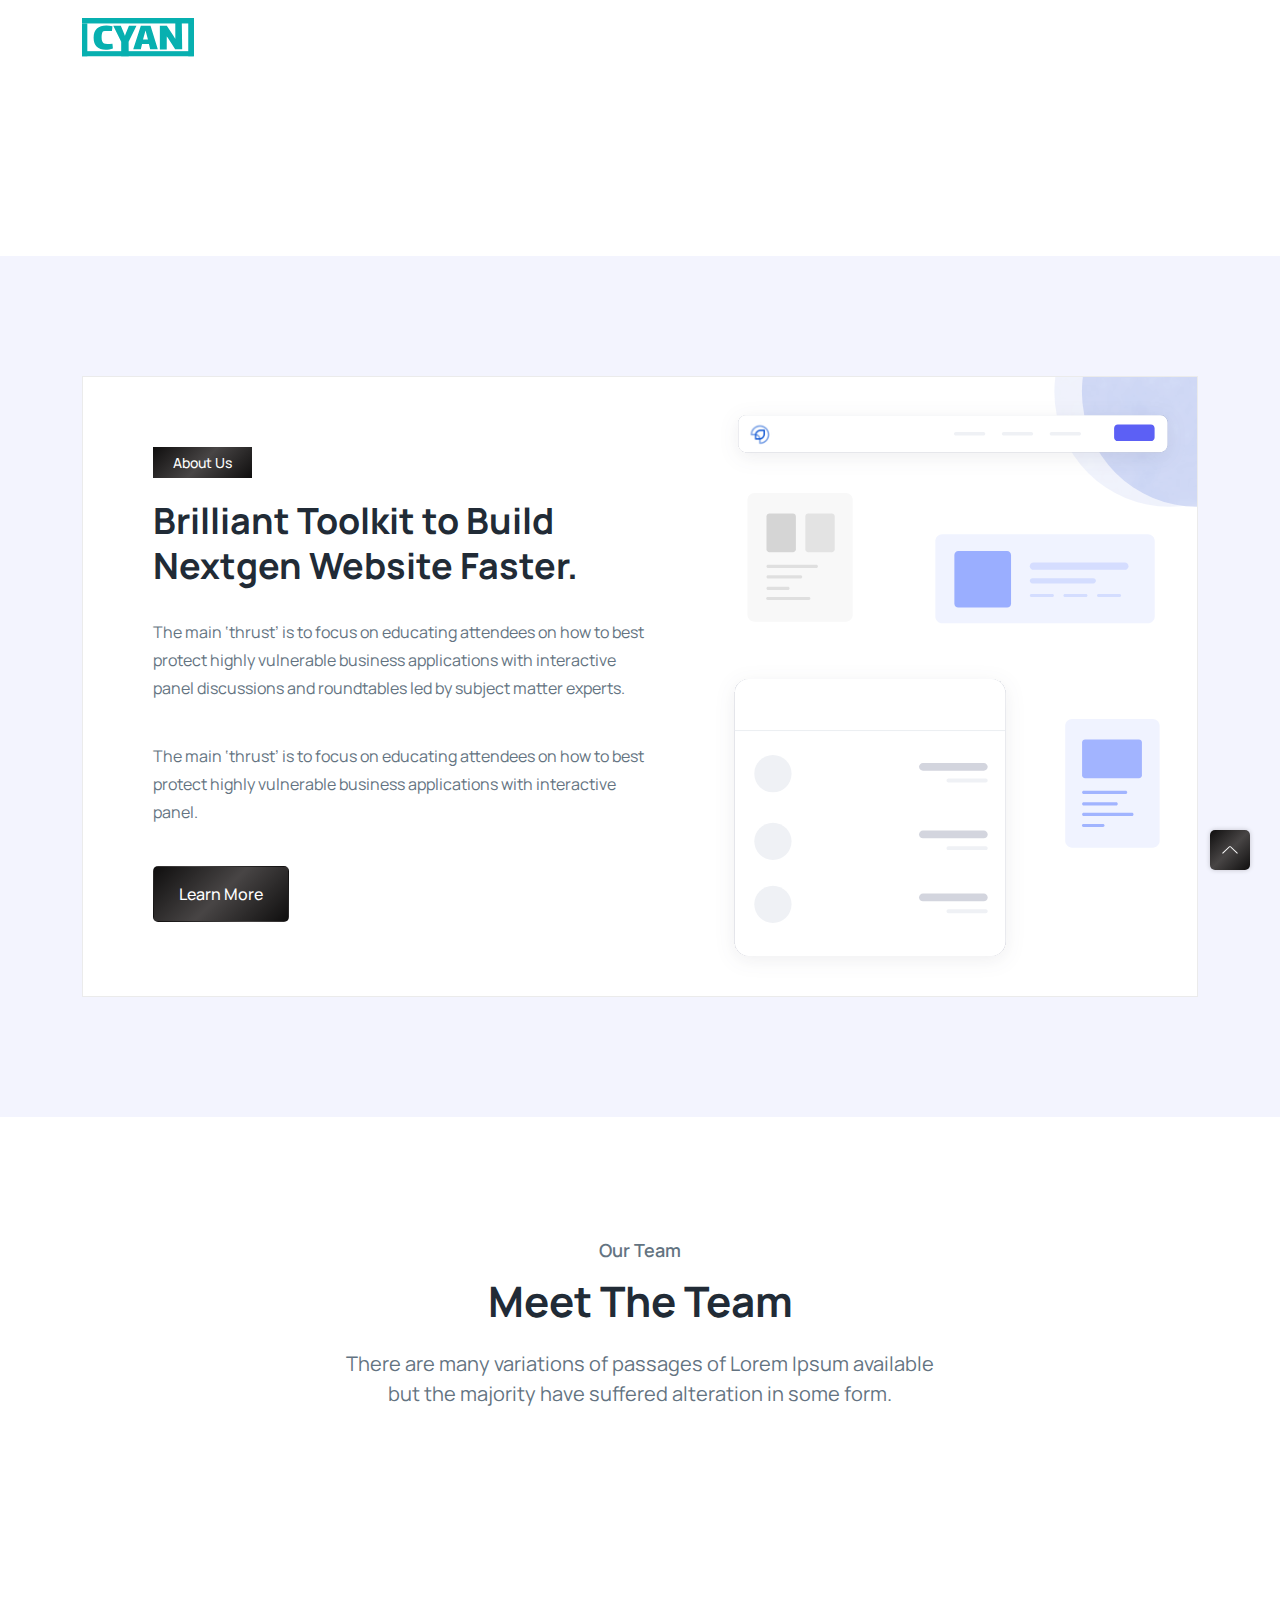
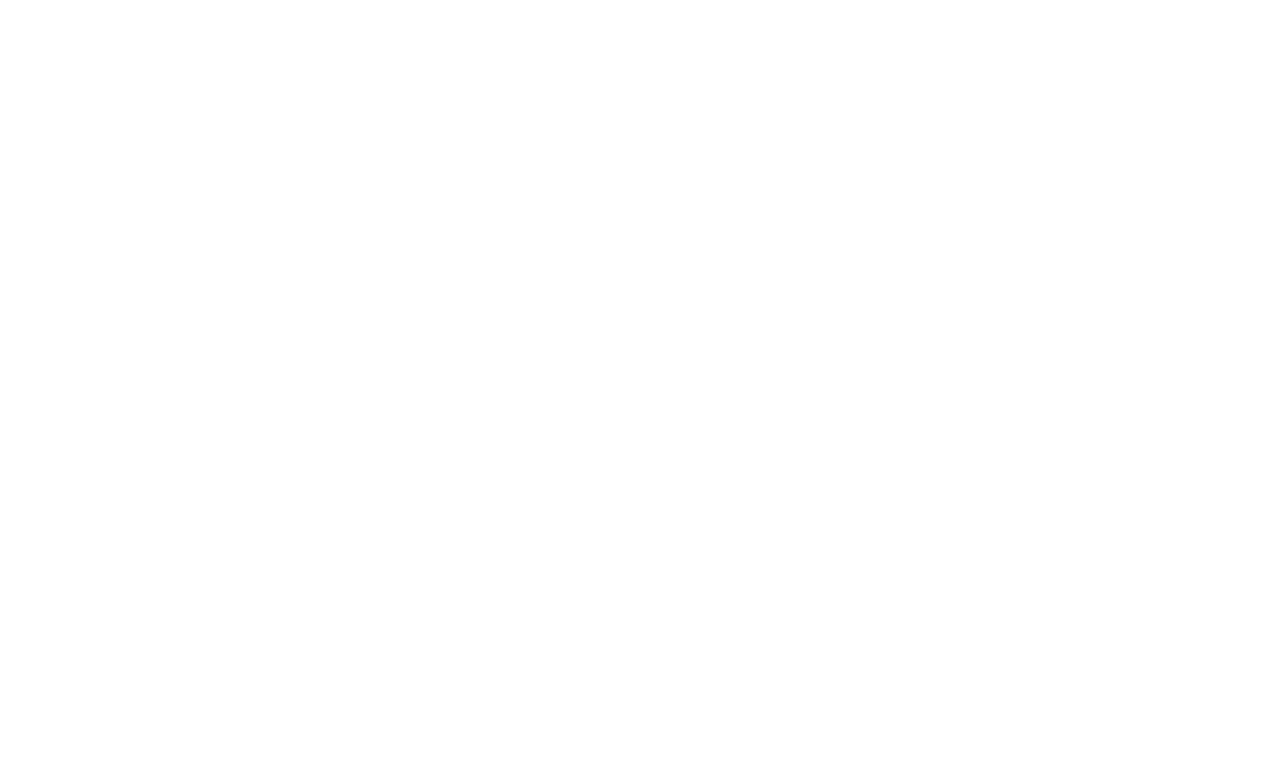
==== commit 88ea5875: "logo" ====
--- a/about.html
+++ b/about.html
@@ -367,7 +367,7 @@
             <div class="col-xl-3 col-lg-4 col-md-6">
               <div class="ud-widget">
                 <a href="index.html" class="ud-footer-logo">
-                  <img src="assets/images/logo/logo.svg" alt="logo" />
+                  <img src="assets/images/logo/logo1.svg" alt="logo" />
                 </a>
                 <p class="ud-widget-desc">
                   We create digital experiences for brands and companies by
--- a/assets/css/ud-styles.css
+++ b/assets/css/ud-styles.css
@@ -16,7 +16,7 @@
   --font: "Manrope", sans-serif;
   --body-color: #637381;
   --heading-color: #212b36;
-  --primary-color: linear-gradient(135deg, #1a1818, #484545,#1a1818)  ;
+  --primary-color: linear-gradient(135deg, #0f0e0e, #484545,#0f0e0e)  ;
   --white: #ffffff;
 }
 
